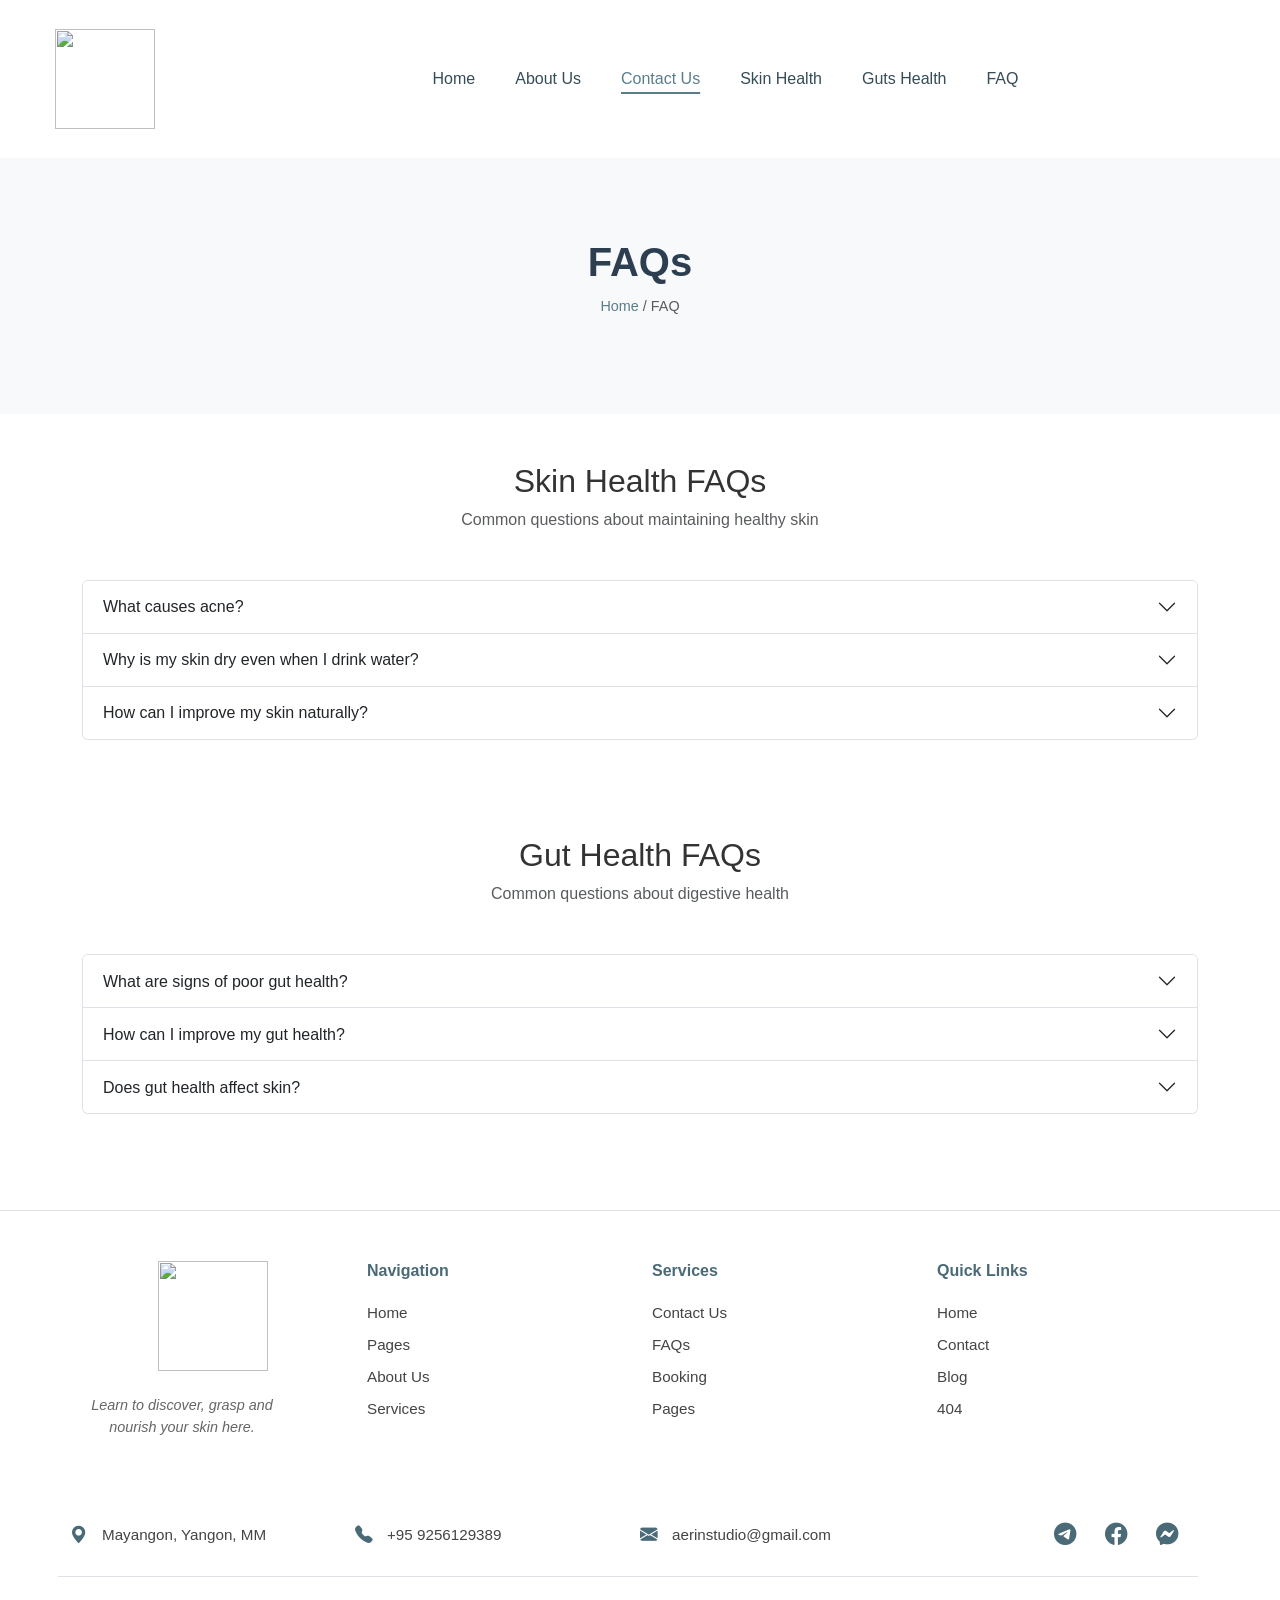
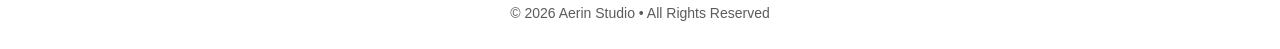
==== faq.html @ 0669f594 "Add files via upload" ====
<!DOCTYPE html>
<html lang="en">
<head>
    <meta charset="UTF-8">
    <meta name="viewport" content="width=device-width, initial-scale=1.0">
    <title>Aerin Studio | FAQ</title>
    <link href="https://cdn.jsdelivr.net/npm/bootstrap@5.3.8/dist/css/bootstrap.min.css" rel="stylesheet" integrity="sha384-sRIl4kxILFvY47J16cr9ZwB07vP4J8+LH7qKQnuqkuIAvNWLzeN8tE5YBujZqJLB" crossorigin="anonymous">
    <link rel="stylesheet" href="https://cdn.jsdelivr.net/npm/bootstrap-icons@1.13.1/font/bootstrap-icons.min.css">
    <link rel="stylesheet" href="contact.css">
    <link rel="stylesheet" href="footer.css">
    <link rel="stylesheet" href="nav.css">
    <link rel="shortcut icon" href="https://i.pinimg.com/474x/8f/55/4f/8f554f19d9288582a3eab514e9490ec8.jpg" type="image/x-icon">
</head>
<body>
   
     <nav class="navbar navbar-expand-md py-4 position-sticky top-0 bg-white">
        <a class="navbar-brand fw-bold fs-3" href="index.html"><img src="https://i.pinimg.com/736x/a1/4a/e4/a14ae46b19e61330b813312084d872af.jpg" width="100px" height="100px" alt=""></a>
        <button class="navbar-toggler" data-bs-toggle="offcanvas" data-bs-target="#mainNav"><span class="navbar-toggler-icon"></span></button>


        <div class="offcanvas offcanvas-start" id="mainNav">
            <div class="offcanvas-header">
                <a class="navbar-brand fw-bold fs-3" href="index.html"><img src="https://i.pinimg.com/736x/a1/4a/e4/a14ae46b19e61330b813312084d872af.jpg" width="100px" height="100px" alt=""></a>
                <button class="btn btn-close" data-bs-dismiss="offcanvas"></button>
            </div>
            
            <div class="offcanvas-body justify-content-center" >
                <ul class="navbar-nav gap-4">
                    <li class="nav-item"><a class="nav-link " href="index.html">Home</a></li>
                    <li class="nav-item"><a class="nav-link" href="about.html">About Us</a></li>
                    <li class="nav-item"><a class="nav-link active" href="contact.html">Contact Us</a></li>
                    <li class="nav-item"><a class="nav-link" href="skinhealth.html">Skin Health</a></li>
                    <li class="nav-item"><a class="nav-link" href="gutshealth.html">Guts Health</a></li>
                    <li class="nav-item"><a class="nav-link" href="faq.html">FAQ</a></li>
                </ul>
            </div>
        </div>
    </nav>
 
   <section class="page-header">
        <div class="container">
            <h1>FAQs</h1>
            <p class="breadcrumb-text">Home <span class="text-muted">/ FAQ</span></p>
        </div>
    </section>

 <section class="faq-section py-5">
    <div class="container">

        <div class="text-center mb-5">
            <h2 class="faq-title">Skin Health FAQs</h2>
            <p class="text-muted">Common questions about maintaining healthy skin</p>
        </div>

        <div class="accordion faq-accordion" id="skinFAQ">

            <div class="accordion-item">
                <h2 class="accordion-header">
                    <button class="accordion-button collapsed"
                            data-bs-toggle="collapse"
                            data-bs-target="#skin1">
                        What causes acne?
                    </button>
                </h2>
                <div id="skin1"
                     class="accordion-collapse collapse"
                     data-bs-parent="#skinFAQ">
                    <div class="accordion-body">
                        Acne can be caused by excess oil production, clogged pores,
                        bacteria, hormones, stress, and sometimes diet.
                    </div>
                </div>
            </div>
            <div class="accordion-item">
                <h2 class="accordion-header">
                    <button class="accordion-button collapsed"
                            data-bs-toggle="collapse"
                            data-bs-target="#skin2">
                        Why is my skin dry even when I drink water?
                    </button>
                </h2>
                <div id="skin2"
                     class="accordion-collapse collapse"
                     data-bs-parent="#skinFAQ">
                    <div class="accordion-body">
                        Dry skin can result from weather, harsh skincare products,
                        nutrient deficiencies, or underlying skin conditions.
                    </div>
                </div>
            </div>

            <div class="accordion-item">
                <h2 class="accordion-header">
                    <button class="accordion-button collapsed"
                            data-bs-toggle="collapse"
                            data-bs-target="#skin3">
                        How can I improve my skin naturally?
                    </button>
                </h2>
                <div id="skin3"
                     class="accordion-collapse collapse"
                     data-bs-parent="#skinFAQ">
                    <div class="accordion-body">
                        Maintain a balanced diet, stay hydrated, manage stress,
                        sleep well, and use gentle skincare products.
                    </div>
                </div>
            </div>

        </div>

    </div>
</section>

<section class="faq-section py-5">
    <div class="container">

        <div class="text-center mb-5">
            <h2 class="faq-title">Gut Health FAQs</h2>
            <p class="text-muted">Common questions about digestive health</p>
        </div>

        <div class="accordion faq-accordion" id="gutFAQ">

            <div class="accordion-item">
                <h2 class="accordion-header">
                    <button class="accordion-button collapsed"
                            data-bs-toggle="collapse"
                            data-bs-target="#gut1">
                        What are signs of poor gut health?
                    </button>
                </h2>
                <div id="gut1"
                     class="accordion-collapse collapse"
                     data-bs-parent="#gutFAQ">
                    <div class="accordion-body">
                        Symptoms may include bloating, constipation, fatigue,
                        skin problems, and frequent illness.
                    </div>
                </div>
            </div>

            <div class="accordion-item">
                <h2 class="accordion-header">
                    <button class="accordion-button collapsed"
                            data-bs-toggle="collapse"
                            data-bs-target="#gut2">
                        How can I improve my gut health?
                    </button>
                </h2>
                <div id="gut2"
                     class="accordion-collapse collapse"
                     data-bs-parent="#gutFAQ">
                    <div class="accordion-body">
                        Eat fiber-rich foods, include probiotics,
                        drink enough water, and reduce processed foods.
                    </div>
                </div>
            </div>
            <div class="accordion-item">
                <h2 class="accordion-header">
                    <button class="accordion-button collapsed"
                            data-bs-toggle="collapse"
                            data-bs-target="#gut3">
                        Does gut health affect skin?
                    </button>
                </h2>
                <div id="gut3"
                     class="accordion-collapse collapse"
                     data-bs-parent="#gutFAQ">
                    <div class="accordion-body">
                        Yes. The gut-skin connection means digestive health
                        can influence acne, eczema, inflammation, and dryness.
                    </div>
                </div>
            </div>

        </div>

    </div>
</section>
   
    <section id="footer">
            <footer class="footer mt-5">
            <div class="container">
                <div class="row">
                    
                    <div class="col-lg-3 footer-logo-info text-md-center text-sm-center">
                        <img class="mb-4 footer-logo  text-md-center text-sm-center" src="https://i.pinimg.com/736x/a1/4a/e4/a14ae46b19e61330b813312084d872af.jpg" width="110px" height="110px" alt="">
                        <p class="footer-logo-text">Learn to discover, grasp and nourish your skin here.</p>
                    </div>

                    <div class="col-lg-3 col-md-6 col-sm-6">
                        <h6 class="d-none d-lg-block">Navigation</h6>
                        <ul class="footer-links d-none d-lg-block">
                            <li><a href="index.html">Home</a></li>
                            <li><a href="index.html">Pages</a></li>
                            <li><a href="about.html">About Us</a></li>
                            <li><a href="contact.html">Services</a></li>
                        </ul>
                    </div>
                    <div class="col-lg-3 col-md-6 col-sm-6">
                        <h6 class="d-none d-lg-block">Services</h6>
                        <ul class="footer-links d-none d-lg-block">
                            <li><a href="contact.html">Contact Us</a></li>
                            <li><a href="faq.html">FAQs</a></li>
                            <li><a href="contact.html">Booking</a></li>
                            <li><a href="index.html #footer">Pages</a></li>
                        </ul>
                    </div> 
                    <div class="col-lg-3 col-md-6 col-sm-6">
                        <h6 class="d-none d-lg-block">Quick Links</h6>
                        <ul class="footer-links d-none d-lg-block">
                            <li><a href="index.html">Home</a></li>
                            <li><a href="contact.html">Contact</a></li>
                            <li><a href="contact.htl">Blog</a></li>
                            <li><a href="index.html #footer">404</a></li>
                        </ul>
                    </div>
                    <div class="col-lg-3 accordion-footer-element">
                        <div class="container d-lg-none d-md-block d-sm-block">
                            <div class="row">
                                <div class="col-md-8">
                                    <div class="accordion" id="footerAccordion">
                                        <div class="accordion-item">
                                            <h2 class="accordion-header">
                                                <button class="accordion-button collapsed" data-bs-toggle="collapse" data-bs-target="#navigation">Navigation</button>
                                            </h2>
                                            <div class="accordion-collapse collapse" id="navigation" data-bs-parent="#footerAccordion">
                                                <div class="accordion-body">
                                                    <div class="row">
                                                        <div class="col-md-8">
                                                            <ul class="footer-links">
                                                                <li><a href="index.html">Home</a></li>
                                                                <li><a href="index.html #footer">Pages</a></li>
                                                                <li><a href="about.html">About Us</a></li>
                                                                <li><a href="about.html">Services</a></li>
                                                            </ul>
                                                        </div>
                                                    </div>
                                                </div>
                                            </div>
                                        </div>

                                        <div class="accordion-item">
                                            <h2 class="accordion-header">
                                                <button class="accordion-button collapsed" data-bs-toggle="collapse" data-bs-target="#services">Services</button>
                                            </h2>
                                            <div class="accordion-collapse collapse" id="services" data-bs-parent="#footerAccordion">
                                                <div class="accordion-body">
                                                    <div class="row">
                                                        <div class="col-md-8">
                                                            <ul class="footer-links">
                                                                <li><a href="contact.html">Contact Us</a></li>
                                                                <li><a href="faq.html">FAQs</a></li>
                                                                <li><a href="contact.html">Booking</a></li>
                                                                <li><a href="index.html #footer">Pages</a></li>
                                                            </ul>
                                                        </div>
                                                    </div>
                                                </div>
                                            </div>
                                        </div>
                                        <div class="accordion-item">
                                            <h2 class="accordion-header">
                                                <button class="accordion-button collapsed" data-bs-toggle="collapse" data-bs-target="#quick-links">Quick Links</button>
                                            </h2>
                                            <div class="accordion-collapse collapse" id="quick-links" data-bs-parent="#footerAccordion">
                                                <div class="accordion-body">
                                                    <div class="row">
                                                        <div class="col-md-8">
                                                            <ul class="footer-links">
                                                                <li><a href="index.html">Home</a></li>
                                                                <li><a href="contact.html">Contact</a></li>
                                                                <li><a href="about.html">Blog</a></li>
                                                                <li><a href="index.html #footer">404</a></li>
                                                            </ul>
                                                        </div>
                                                    </div>
                                                </div>
                                            </div>
                                        </div>

                                    </div>
                                </div>
                            </div>
                        </div>
                    </div>

                <div class="row contact-info align-items-center mt-4 border-bottom pb-4">
                    <div class="col-lg-3 col-md-12">
                        <i class="bi bi-geo-alt-fill me-2" data-bs-toggle="tooltip" data-bs-title="Address"> </i> Mayangon, Yangon, MM
                    </div>
                    <div class="col-lg-3 col-md-12">
                        <i class="bi bi-telephone-fill me-2" data-bs-toggle="tooltip" data-bs-title="Phone No"></i> +95 9256129389
                    </div>
                    <div class="col-lg-3 col-md-12">
                        <i class="bi bi-envelope-fill me-2" data-bs-toggle="tooltip" data-bs-title="Gmail"></i> aerinstudio@gmail.com
                    </div>
                    
                    <div class="col-lg-3 col-md-12 text-md-end social-icons">
                        <i class="bi bi-telegram" data-bs-toggle="tooltip" data-bs-title="Telegram"></i>
                        <i class="bi bi-facebook" data-bs-toggle="tooltip" data-bs-title="Facebook"></i>
                        <i class="bi bi-messenger"data-bs-toggle="tooltip" data-bs-title="Messenger"></i>
                    </div>
                </div>
            
                <div class="py-4 text-center">
                    <small class="text-muted">&copy; 2026 Aerin Studio &bull; All Rights Reserved</small>
                </div>
            </div>
        </footer>
    </section>
                    
 
   
    <script src="https://cdn.jsdelivr.net/npm/bootstrap@5.3.8/dist/js/bootstrap.bundle.min.js" integrity="sha384-FKyoEForCGlyvwx9Hj09JcYn3nv7wiPVlz7YYwJrWVcXK/BmnVDxM+D2scQbITxI" crossorigin="anonymous"></script>

    
</body>
</html>
---- contact.css ----
:root {
    --bg-light: #f8f9fa;
    --box-bg: #d8e4e9;
    --text-dark: #2c3e50;
    --accent-blue: #5a7d8c;
    --btn-hover: #7ba2b3;
}
 
body{
    font-family: sans-serif; color: #333;
}
 

/* Header Section */
.page-header {
    background-color: var(--bg-light);
    padding: 80px 0;
    text-align: center;
}
.page-header h1 { color: var(--text-dark); font-weight: 700; margin-bottom: 10px; }
.breadcrumb-text { color: var(--accent-blue); font-size: 0.9rem; }
 
/* Info Boxes */
.contact-box {
    background-color: var(--box-bg);
    border-radius: 15px;
    padding: 30px;
    text-align: center;
    height: 100%;
    transition: transform 0.3s ease;
}
.contact-box i { font-size: 2.5rem; color: var(--text-dark); }
.contact-box h5 { font-weight: bold; margin-top: 15px; color: var(--text-dark); }
.contact-box p { font-size: 0.85rem; color: #444; }
 
/* Form Styling */
.form-label { font-weight: 600; color: var(--text-dark); margin-bottom: 5px; }
.form-control {
    border: 1.5px solid var(--box-bg);
    border-radius: 15px;
    padding: 12px;
}
.form-control:focus {
    border-color: var(--accent-blue);
    box-shadow: none;
}
.btn-send {
    background-color: var(--accent-blue);
    color: white;
    border-radius: 25px;
    padding: 12px 40px;
    border: none;
    width: 100%;
    margin-top: 20px;
    font-weight: 600;
}
.btn-send:hover { background-color: var(--btn-hover); color: white; }
 
/* Map */
.map-container {
    border-radius: 15px;
    overflow: hidden;
    margin-top: 20px;
    height: 300px;
}
---- footer.css ----
/* Footer section */
.footer{
    background-color: #fff; border-top: 1px solid #dee2e6; padding-top: 50px; color: #444;
}
.footer-logo-text{
    font-style: italic; font-size: 0.9rem; color: #666; width: 200px;
}
.footer h6{
    font-weight: bold; color: #4a6a77; margin-bottom: 20px;
}
.footer-links{
    list-style: none; padding: 0;
}
.footer-links li{
    margin-bottom: 8px;
}
.footer-links a{
    text-decoration: none; color: #444; font-size: 0.95rem;
}
.contact-info{
    font-size: 0.95rem; padding: 30px 0;
}
.social-icons i{
    font-size: 1.5rem; color: #4a6a77; margin-left: 15px;
}
.footer-links a:hover{
    color: #5a7d8c;
}

.contact-info {
    font-size: 0.95rem;
    padding: 30px 0;
    row-gap: 12px;
}

.contact-info  i{
    color:#4a6a77;
    font-size: 1.1rem;
    margin-right: 8px;
    vertical-align: middle;
}


.contact-info .col-lg-3 {

    display: flex;
    align-items: center;
    gap: 6px;
}



.social-icons {
    display: flex;
    justify-content: flex-end;
    align-items: center;
    gap: 14px;
}

.social-icons i {
    font-size: 1.4rem;
    color: #4a6a77;
    cursor: pointer;
    transition: all 0.25s ease;
}

.social-icons i:hover {
    color: #5a7d8c;
    transform: translateY(-2px);
}
@media (max-width: 991.98px) {
    /* 1. Logo and Branding Text */
    .footer-logo-info {
        text-align: center !important;
        display: flex;
        flex-direction: column;
        align-items: center;
        margin-bottom: 25px;
    }

    .footer-logo-text {
        width: 100%; 
        max-width: 250px; /* Limits width so it wraps nicely like the design */
        margin: 0 auto 15px;
        text-align: center;
    }

    /* 2. Social Icons Alignment */
    .social-icons {
        display: flex;
        justify-content: center !important; /* Forces icons to center */
        width: 100%;
        margin-bottom: 20px;
        gap: 20px;
    }

    /* 3. Accordion Styling - To match the clean grey lines */
    #footerAccordion .accordion-item {
        border: none;
        border-bottom: 1px solid #dee2e6 !important;
    }

    #footerAccordion .accordion-button {
        padding: 16px 0;
        background-color: transparent !important;
        font-size: 1rem;
    }

    #footerAccordion .accordion-body {
        padding: 0 0 15px 10px; /* Slight indent for the links */
        text-align: left;
    }

    /* 4. Contact Info - The "Centered Block" Look */
    .contact-info {
        display: flex;
        flex-direction: column;
        align-items: center; /* Centers the child columns */
        text-align: left;
        margin-top: 20px;
    }

    .contact-info .col-md-12 {
        display: flex;
        justify-content: flex-start; /* Keeps icon and text together */
        width: fit-content; /* Critical: allows the block to be centered by parent */
        margin-bottom: 12px;
        font-size: 0.9rem;
    }

    /* 5. Final Bottom Line & Copyright */
    .border-bottom {
        border-bottom: 1px solid #dee2e6 !important;
    }
}

.accordion-footer-element {
    margin-top: 10px;
}

#footerAccordion .accordion-item {
    border: none;
    border-bottom: 1px solid #e5e5e5;
    background-color: transparent;
}


#footerAccordion .accordion-button {
    background-color: transparent;
    color: #4a6a77;
    font-weight: 600;
    font-size: 0.95rem;
    padding: 14px 0;
    box-shadow: none;
}


#footerAccordion .accordion-button:not(.collapsed) {
    background-color: transparent;
    color: #5a7d8c;
}


#footerAccordion .accordion-button::after {
    transform: scale(0.85);
}


#footerAccordion .accordion-collapse {
    transition: all 0.3s ease;
}


#footerAccordion .accordion-body {
    padding: 8px 0 14px 0;
}


#footerAccordion .footer-links {
    margin-top: 4px;
}

#footerAccordion .footer-links li {
    margin-bottom: 10px;
}
#footerAccordion .footer-links a {
    font-size: 0.9rem;
    color: #444;
    transition: color 0.2s ease;
}

#footerAccordion .footer-links a:hover {
    color: #5a7d8c;
}
---- nav.css ----
.nav-link{
    color: #354c57 !important; font-weight: 500;
}
.nav-link:hover{
    color: #5a7d8c !important; font-weight: 500;
    text-decoration: underline;
    text-decoration-thickness: 2px;
    text-underline-offset: 8px;
}

.nav-link.active{
    color: #5a7d8c !important; font-weight: 500;
    text-decoration: underline;
    text-decoration-thickness: 2px;
    text-underline-offset: 8px;
}

.navbar{
    z-index: 1000;
}

.navbar-brand{
    padding-left: 55px;
}
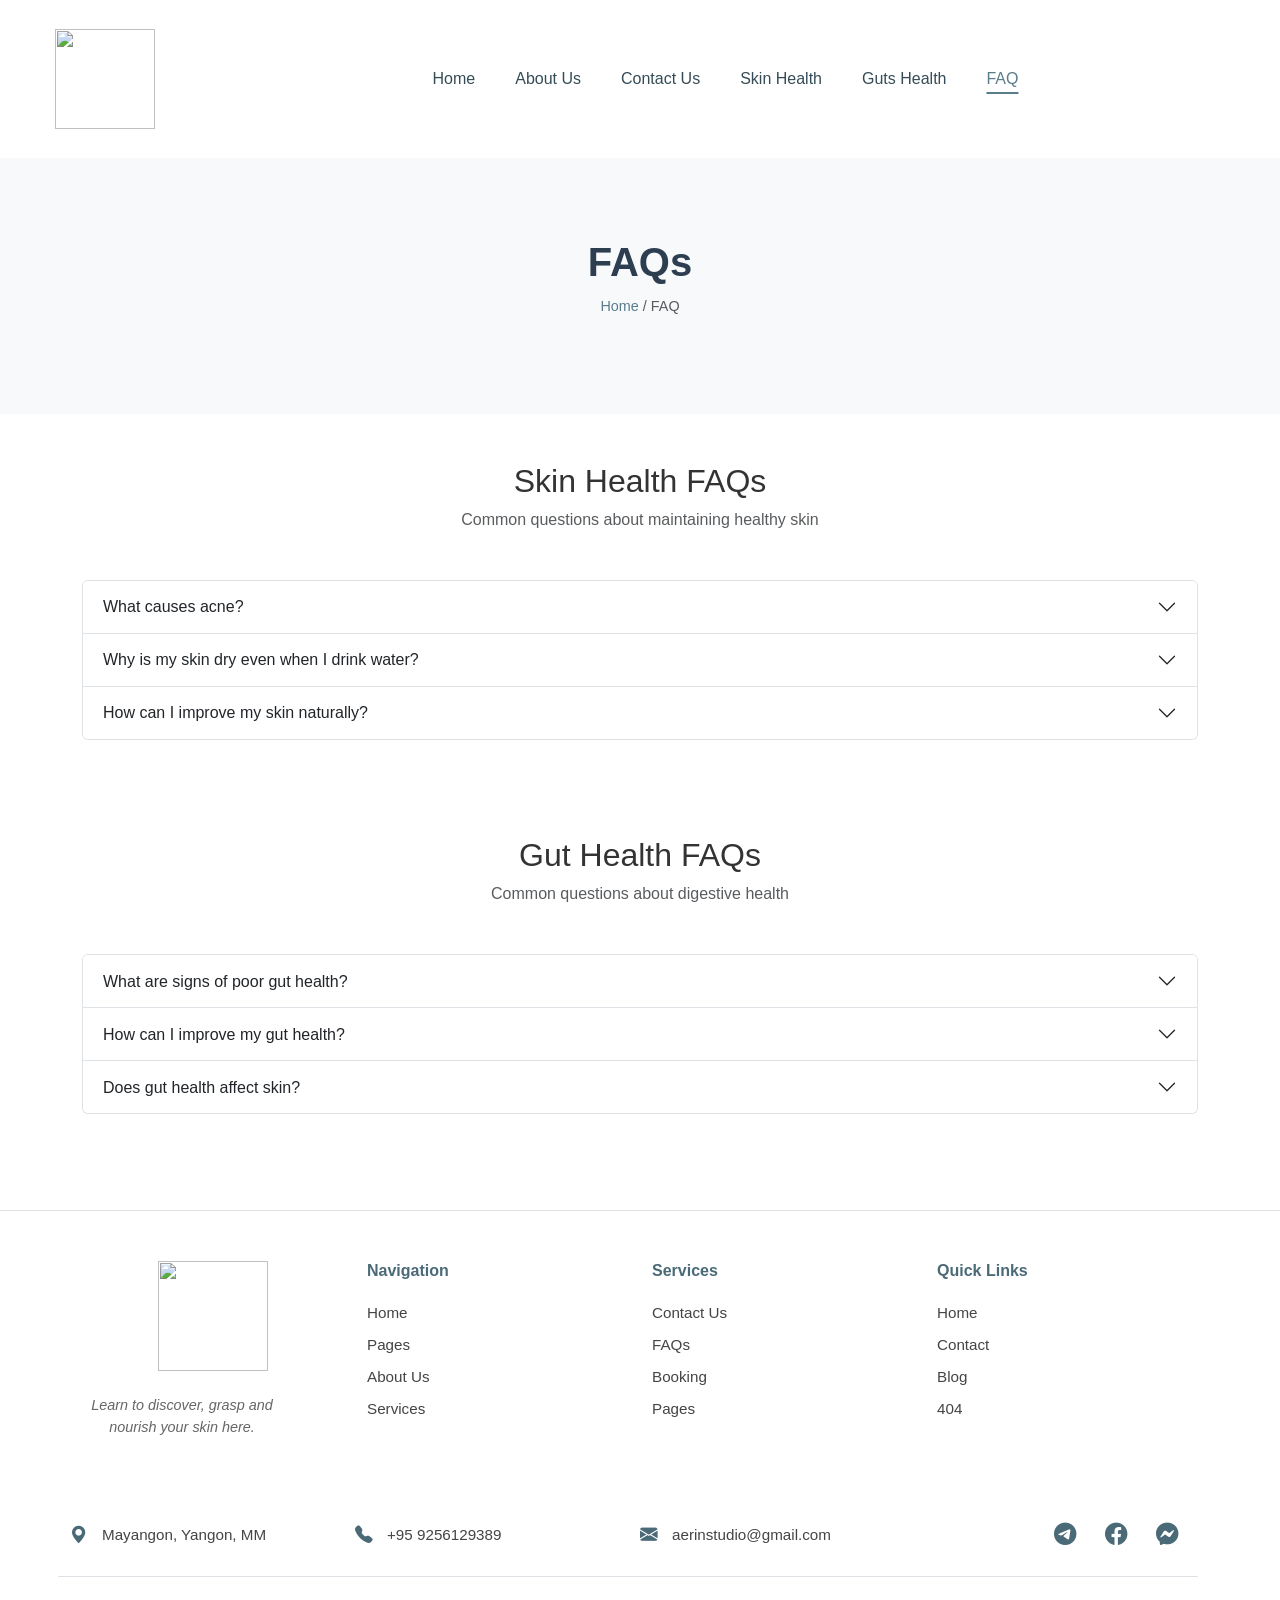
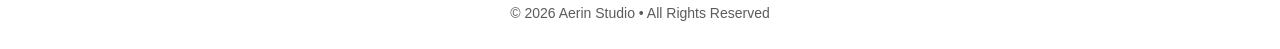
==== commit 9cb8b2c8: "Update faq.html" ====
--- a/faq.html
+++ b/faq.html
@@ -28,10 +28,10 @@
                 <ul class="navbar-nav gap-4">
                     <li class="nav-item"><a class="nav-link " href="index.html">Home</a></li>
                     <li class="nav-item"><a class="nav-link" href="about.html">About Us</a></li>
-                    <li class="nav-item"><a class="nav-link active" href="contact.html">Contact Us</a></li>
+                    <li class="nav-item"><a class="nav-link" href="contact.html">Contact Us</a></li>
                     <li class="nav-item"><a class="nav-link" href="skinhealth.html">Skin Health</a></li>
                     <li class="nav-item"><a class="nav-link" href="gutshealth.html">Guts Health</a></li>
-                    <li class="nav-item"><a class="nav-link" href="faq.html">FAQ</a></li>
+                    <li class="nav-item"><a class="nav-link active" href="faq.html">FAQ</a></li>
                 </ul>
             </div>
         </div>
@@ -318,4 +318,4 @@
 
     
 </body>
-</html>+</html>
